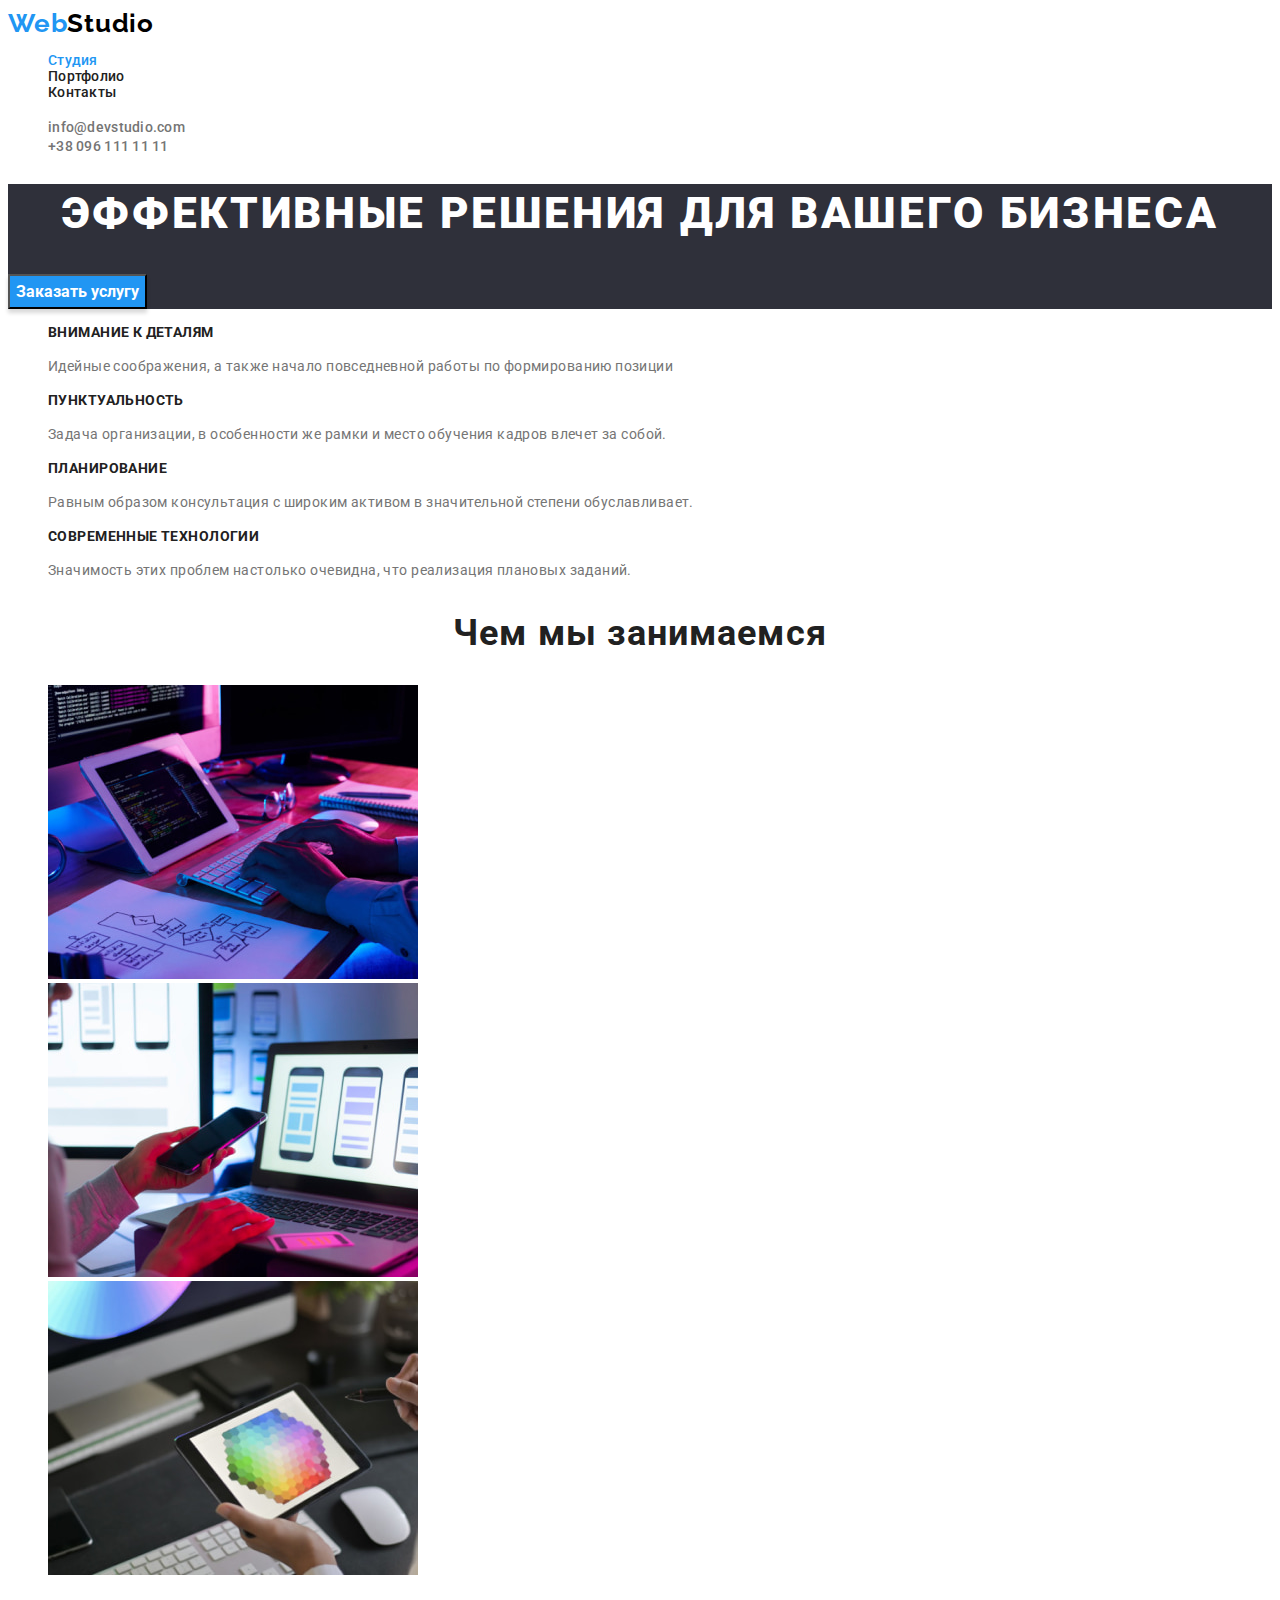
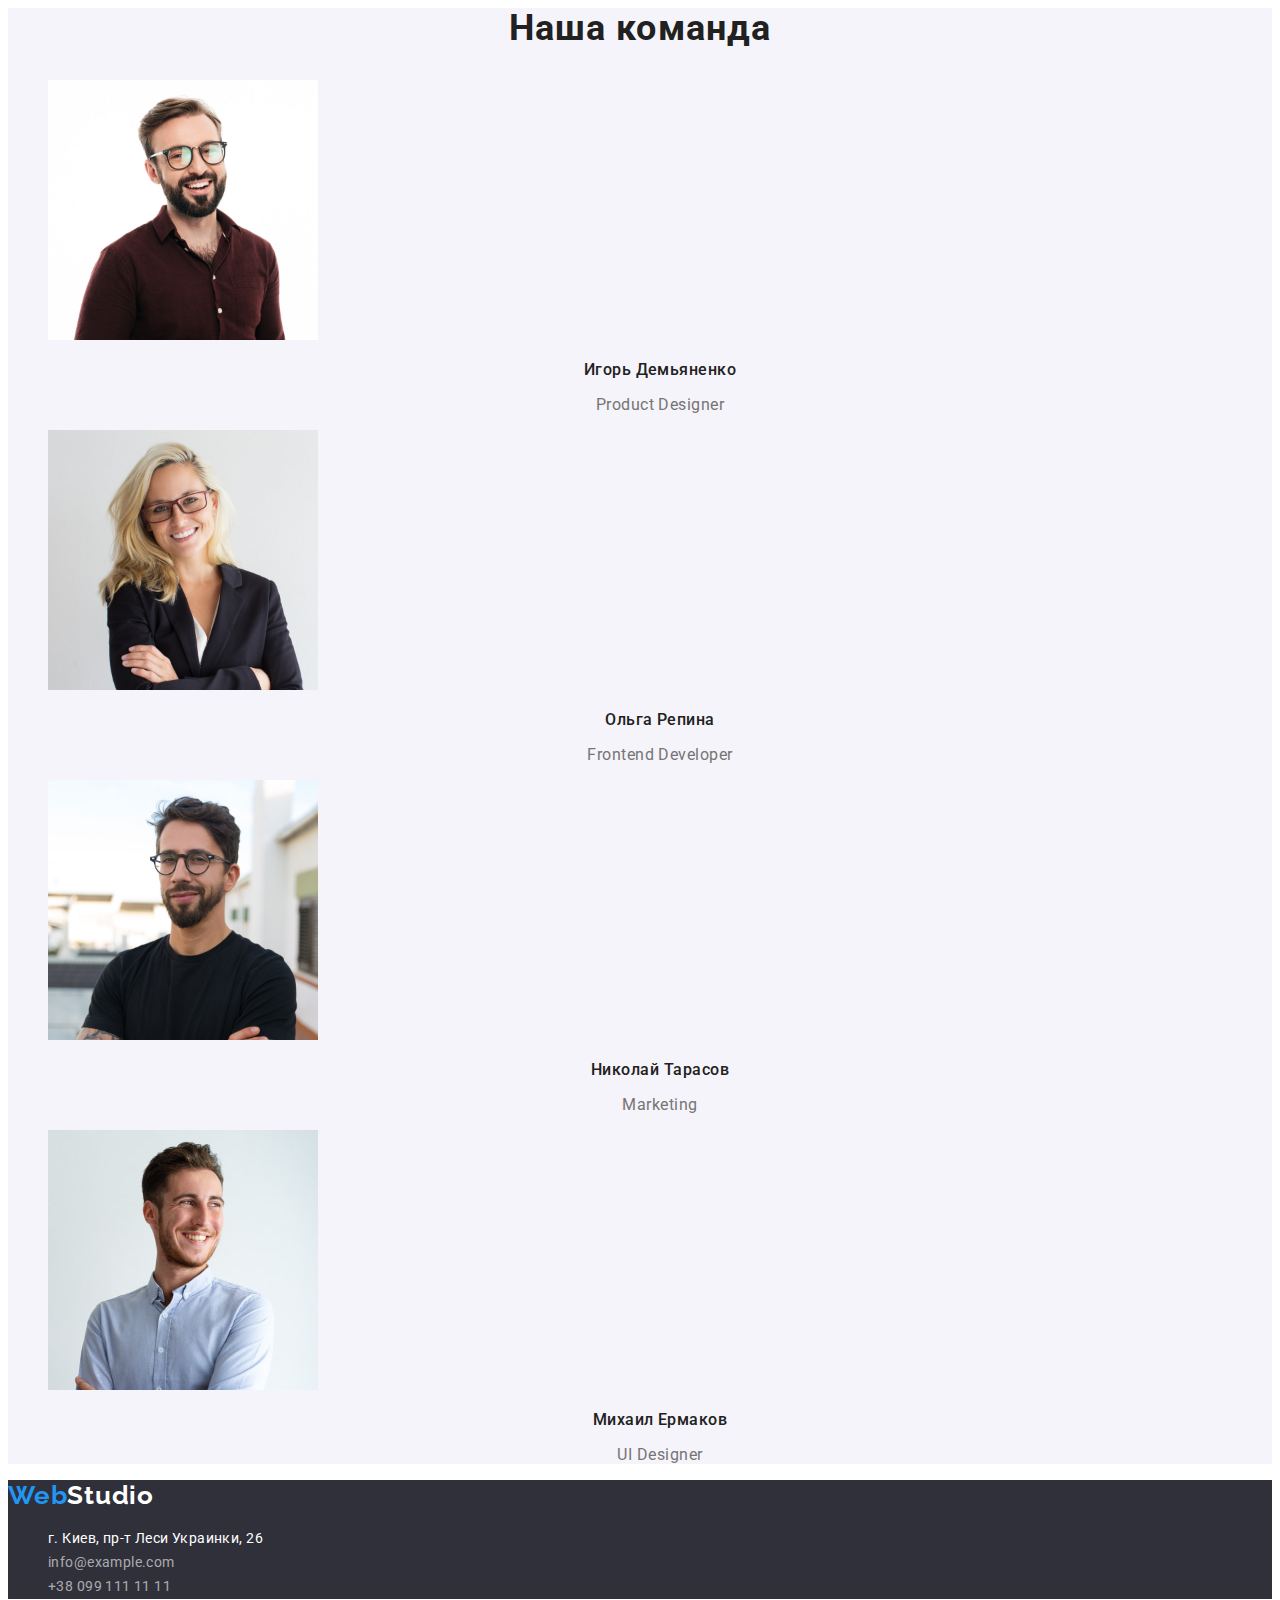
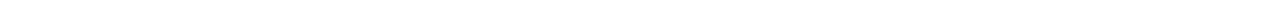
==== index.html @ 4db344bc "Initial commit" ====
<!DOCTYPE html>
<html lang="ru">
  <head>
    <meta charset="UTF-8" />
    <meta http-equiv="X-UA-Compatible" content="IE=edge" />
    <meta name="viewport" content="width=device-width, initial-scale=1.0" />
    <title>WebStudio</title>
    <link rel="stylesheet" href="./css/styles.css">
    <link rel="stylesheet" href="https://fonts.googleapis.com/css2?family=Raleway:wght@700&family=Roboto:wght@400;500;700;900&display=swap">
  </head>
  <body>
    <!--Header section-->
    <header>
      <nav>
        <a href="./index.html" class="logo"><span class="web">Web</span>Studio</a>
        <ul class="nav-list">
          <li><a href="./index.html" class="link current">Студия</a></li>
          <li><a href="./portfolio.html" class="link nav-link">Портфолио</a></li>
          <li><a href="" class="link nav-link">Контакты</a></li>
        </ul>
      </nav>
      <ul class="contacts">
        <li><a href="mailto:info@devstudio.com" class="link">info@devstudio.com</a></li>
        <li><a href="tel:+380961111111" class="link">+38 096 111 11 11</a></li>
      </ul>
    </header>
    <!--Main section-->
    <main>
      <section class="hero">
        <h1 class="title">Эффективные решения для вашего бизнеса</h1>
      <button type="button" class="btn">Заказать услугу</button>
      </section>
       <section>
        <ul class="text-list">
          <li>
            <h3 class="list-item-title">Внимание к деталям</h3>
            <p class="list-item">
              Идейные соображения, а также начало повседневной работы по
              формированию позиции
            </p>
          </li>
          <li>
            <h3 class="list-item-title">Пунктуальность</h3>
            <p class="list-item">
              Задача организации, в особенности же рамки и место обучения кадров
              влечет за собой.
            </p>
          </li>
          <li>
            <h3 class="list-item-title">Планирование</h3>
            <p class="list-item">
              Равным образом консультация с широким активом в значительной
              степени обуславливает.
            </p>
          </li>
          <li>
            <h3 class="list-item-title">Современные технологии</h3>
            <p class="list-item">
              Значимость этих проблем настолько очевидна, что реализация
              плановых заданий.
            </p>
          </li>
        </ul>
      </section>
      <!--Section work-->
      <section class="images-box">
        <h2 class="box-title">Чем мы занимаемся</h2>
        <ul class="images-list">
          <li>
            <img
              src="./images/work/img1.jpg"
              alt="верстка сайта"
              width="370"
              height="294">
          </li>
          <li>
            <img
              src="./images/work/img2.jpg"
              alt="мобильное приложение"
              width="370"
              height="294">
          </li>
          <li>
            <img
              src="./images/work/img3.jpg"
              alt="приложение для планшета"
              width="370"
              height="294">
          </li>
        </ul>
      </section>
      <!--Team section-->
      <section class="team-section">
        <h2 class="title-team-section">Наша команда</h2>
        <ul class="team-list">
          <li>
            <img
              src="./images/team/img1.jpg"
              alt="продукт дизайнер"
              width="270"
              height="260">
            <h3 class="team-title-item">Игорь Демьяненко</h3>
            <p lang="en" class="tagline">Product Designer</p>
          </li>
          <li>
            <img
              src="./images/team/img2.jpg"
              alt="фронтенд разработчик"
              width="270"
              height="260">
            <h3 class="team-title-item">Ольга Репина</h3>
            <p lang="en" class="tagline">Frontend Developer</p>
          </li>
          <li>
            <img
              src="./images/team/img3.jpg"
              alt="маркетолог"
              width="270"
              height="260">
            <h3 class="team-title-item">Николай Тарасов</h3>
            <p lang="en" class="tagline">Marketing</p>
          </li>
          <li>
            <img
              src="./images/team/img4.jpg"
              alt="дизайнер"
              width="270"
              height="260">
            <h3 class="team-title-item">Михаил Ермаков</h3>
            <p lang="en" class="tagline">UI Designer</p>
          </li>
        </ul>
      </section>
    </main>
    <!--Footer section-->
    <footer class="footer">
      <a href="./index.html" class="logo-footer"><span class="web-footer">Web</span>Studio</a>
      <address>
        <ul class="address">
          <li>
            <a
              href="https://goo.gl/maps/V2RMmT23SbGnwHyq6"
              target="_blank"
              rel="noopener noreferrer" class="address-link footer-address"
              >г. Киев, пр-т Леси Украинки, 26</a
            >
          </li>
          <li><a href="mailto:info@example.com" class="address-link">info@example.com</a></li>
          <li><a href="tel:+380991111111" class="address-link">+38 099 111 11 11</a></li>
        </ul>
      </address>
    </footer>
  </body>
</html>
---- css/styles.css ----
:root{
  /* fonts */
    --main-font--:'Roboto',sans-serif;
    --secondary-font--:'Raleway',sans-serif;
    /* color */
    --main-color--:#212121;
    --secondary-color--: #757575;
    --accent-color--:#2196F3;
    --white-color--:#FFFFFF;
    /* background color */
    --main-bcg-color--: #FFFFFF;
    --lightgrey-bcg-color--:#F5F4FA;
    --darkgrey-bcg-color--: #2F303A;
}
body{
    font-family: var(--main-font--);
    color:var(--main-color--) ;
    background-color:var(--main-bcg-color--);
}
.logo{
    font-family:var(--secondary-font--);
    font-weight: 700;
    font-size: 26px;
    line-height: 1.19;
    letter-spacing: 0.03em;
    color: #000000;
    text-decoration: none;

}
.web{
    color: var(--accent-color--);
}
.nav-list{
font-weight: 500;
font-size: 14px;
line-height: 1.14;
letter-spacing: 0.02em;
list-style: none;
text-decoration: none;
}
.current{
    color: var(--accent-color--);
}
.nav-link{
    color: var(--main-color--);
}
.link:hover,
.link:focus{
    color:var(--accent-color--) ;
}
.link{
    text-decoration:none ;
}
.contacts a{
font-weight: 500;
font-size: 14px;
line-height:1.14;
letter-spacing: 0.02em;
color: var(--secondary-color--);
text-decoration: none;
}
.contacts{
    list-style:none;}
.contacts:hover,
.contacts:focus{
    color:var(--accent-color--);
}
.hero{
    background-color:var(--darkgrey-bcg-color--);
    color: var(--white-color--);
}
.title{
font-weight: 900;
font-size: 44px;
line-height:1.36;
letter-spacing: 0.06em;
text-align: center;
text-transform: uppercase;
}
.btn{
background:var(--accent-color--);
box-shadow: 0px 4px 4px rgba(0, 0, 0, 0.15);
font-weight: 700;
font-size: 16px;
line-height: 1.87;
color: var(--white-color--);
cursor: pointer;
font-family: inherit;
}
.btn:hover,
.btn:focus{
background:#188CE8;
}
.text-list{
    list-style:none ;
}
.list-item-title{
font-weight: 700;
font-size: 14px;
line-height:1.14;
letter-spacing: 0.03em;
text-transform: uppercase;
}
.list-item{
font-size: 14px;
line-height:1.71;
letter-spacing: 0.03em;
color: var(--secondary-color--);
}
.box-title{
font-weight: 700;
font-size: 36px;
line-height:1.16;
text-align: center;
letter-spacing: 0.03em;
}
.images-list{
list-style: none;
}
.team-section{
    background-color:var(--lightgrey-bcg-color--);
}
.title-team-section{
    font-weight: 700;
    font-size: 36px;
    line-height:1.16;
    text-align: center;
    letter-spacing: 0.03em;
}
.team-list{
    list-style:none ;
}
.team-title-item{
 font-weight: 500;
font-size: 16px;
line-height: 1.19;
text-align: center;
letter-spacing: 0.03em;
}
.tagline{
font-size: 16px;
line-height:1.19;
text-align: center;
letter-spacing:0.03em;
color:var(--secondary-color--);
}
.footer{
background-color:var(--darkgrey-bcg-color--);
}
.logo-footer{
    font-family:var(--secondary-font--);
    font-weight: 700;
    font-size: 26px;
    line-height:1.19;
    letter-spacing: 0.03em;
    color: var(--white-color--);
    text-decoration: none;
}
.web-footer{
    color: var(--accent-color--);
}
.address{
    list-style:none ;
}
.address-link.footer-address{
color: var(--white-color--);
}
.address-link{
font-size: 14px;
line-height: 1.71;
letter-spacing: 0.03em;
color: rgba(255, 255, 255, 0.6);
text-decoration: none;
font-style: normal;
}
.address-link:hover,
.address-link:focus{
    color:var(--white-color--);
}
.btn-list{
list-style: none;
}
.btn-item{
 background: #F5F4FA;
 cursor: pointer; 
 font-weight: 500;
 font-size: 16px;
 line-height: 1.62;
 letter-spacing: 0.03em;
 font-family: inherit;
}
.btn-current{
color:var(--white-color--);
background-color:var(--accent-color--);
}
.btn-item:hover,
.btn-item:focus{
background: var(--accent-color--);
color: var(--white-color--);
}
.portfolio-list-item{
font-weight: 700;
font-size: 18px;
line-height:2;
letter-spacing: 0.06em;
color:var(--main-color--);
}
.desc{
font-size: 16px;
line-height: 1.87;
letter-spacing: 0.03em;
color: var(--secondary-color--);
}
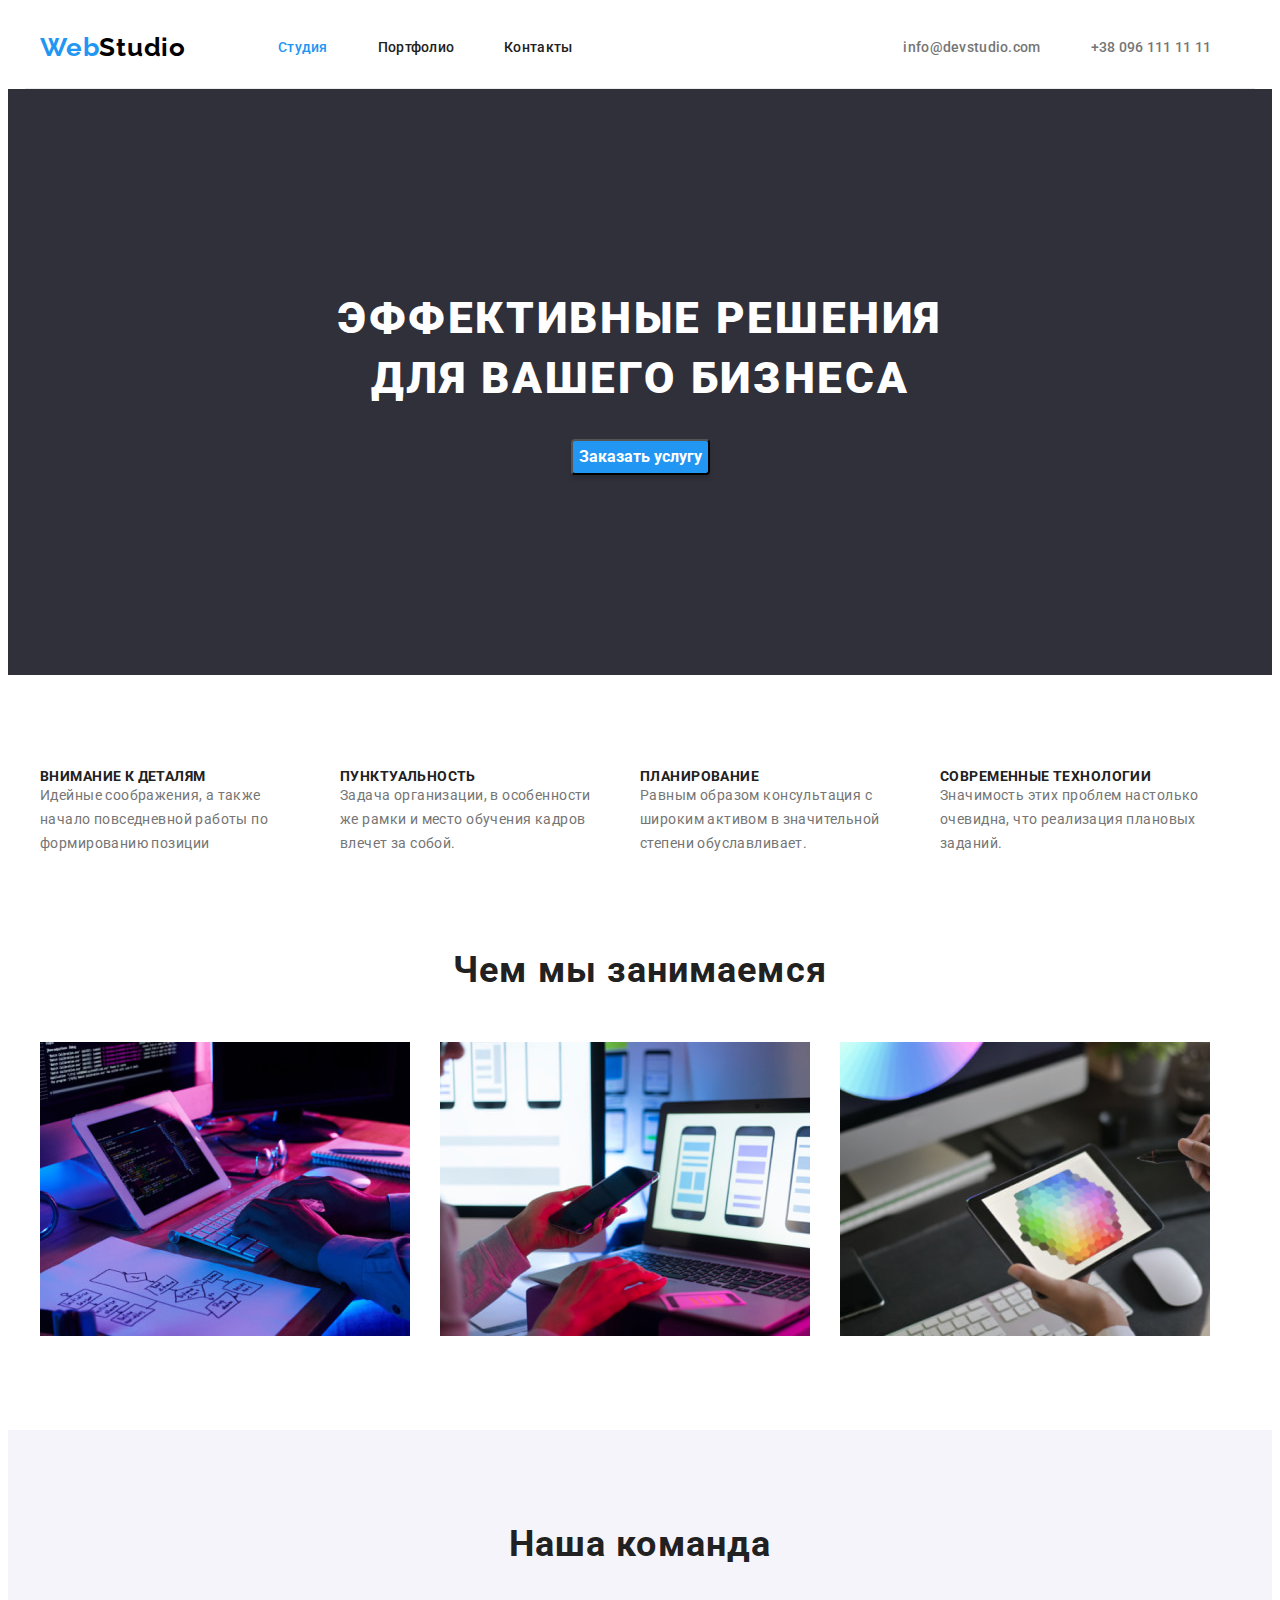
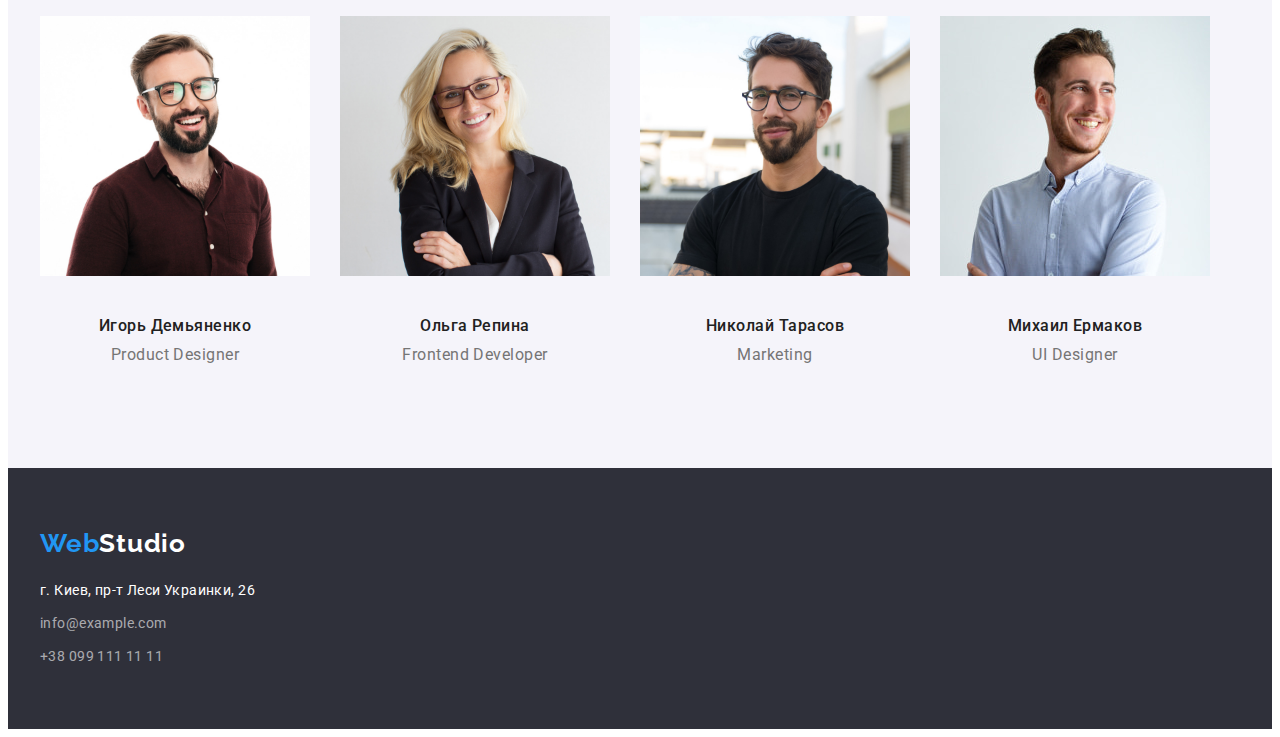
==== commit c5f6223d: "init" ====
--- a/index.html
+++ b/index.html
@@ -5,13 +5,15 @@
     <meta http-equiv="X-UA-Compatible" content="IE=edge" />
     <meta name="viewport" content="width=device-width, initial-scale=1.0" />
     <title>WebStudio</title>
+    <link rel="stylesheet" href="https://fonts.googleapis.com/css2?family=Raleway:wght@700&family=Roboto:wght@400;500;700;900&display=swap">
+    <link rel="stylesheet" href="https://cdnjs.cloudflare.com/ajax/libs/modern-normalize/1.1.0/modern-normalize.min.css" integrity="sha512-wpPYUAdjBVSE4KJnH1VR1HeZfpl1ub8YT/NKx4PuQ5NmX2tKuGu6U/JRp5y+Y8XG2tV+wKQpNHVUX03MfMFn9Q==" crossorigin="anonymous" referrerpolicy="no-referrer" />
     <link rel="stylesheet" href="./css/styles.css">
-    <link rel="stylesheet" href="https://fonts.googleapis.com/css2?family=Raleway:wght@700&family=Roboto:wght@400;500;700;900&display=swap">
   </head>
   <body>
     <!--Header section-->
     <header>
-      <nav>
+      <div class="container header">
+      <nav class="header-nav">
         <a href="./index.html" class="logo"><span class="web">Web</span>Studio</a>
         <ul class="nav-list">
           <li><a href="./index.html" class="link current">Студия</a></li>
@@ -20,17 +22,21 @@
         </ul>
       </nav>
       <ul class="contacts">
-        <li><a href="mailto:info@devstudio.com" class="link">info@devstudio.com</a></li>
-        <li><a href="tel:+380961111111" class="link">+38 096 111 11 11</a></li>
+        <li class="contacts-item"><a href="mailto:info@devstudio.com" class="link">info@devstudio.com</a></li>
+        <li class="contacts-item"><a href="tel:+380961111111" class="link">+38 096 111 11 11</a></li>
       </ul>
+    </div>
     </header>
     <!--Main section-->
     <main>
-      <section class="hero">
+      <section class="hero section">
+        <div class="container">
         <h1 class="title">Эффективные решения для вашего бизнеса</h1>
       <button type="button" class="btn">Заказать услугу</button>
+    </div>
       </section>
        <section>
+        <div class="container">
         <ul class="text-list">
           <li>
             <h3 class="list-item-title">Внимание к деталям</h3>
@@ -61,9 +67,11 @@
             </p>
           </li>
         </ul>
+      </div>
       </section>
       <!--Section work-->
-      <section class="images-box">
+      <section class="images-box section">
+        <div class="container">
         <h2 class="box-title">Чем мы занимаемся</h2>
         <ul class="images-list">
           <li>
@@ -88,9 +96,11 @@
               height="294">
           </li>
         </ul>
+      </div>
       </section>
       <!--Team section-->
-      <section class="team-section">
+      <section class="team-section section">
+        <div class="container">
         <h2 class="title-team-section">Наша команда</h2>
         <ul class="team-list">
           <li>
@@ -99,8 +109,10 @@
               alt="продукт дизайнер"
               width="270"
               height="260">
+              <div class="visit-card">
             <h3 class="team-title-item">Игорь Демьяненко</h3>
             <p lang="en" class="tagline">Product Designer</p>
+          </div>
           </li>
           <li>
             <img
@@ -108,8 +120,10 @@
               alt="фронтенд разработчик"
               width="270"
               height="260">
+              <div class="visit-card">
             <h3 class="team-title-item">Ольга Репина</h3>
             <p lang="en" class="tagline">Frontend Developer</p>
+          </div>
           </li>
           <li>
             <img
@@ -117,8 +131,10 @@
               alt="маркетолог"
               width="270"
               height="260">
+              <div class="visit-card">
             <h3 class="team-title-item">Николай Тарасов</h3>
             <p lang="en" class="tagline">Marketing</p>
+          </div>
           </li>
           <li>
             <img
@@ -126,18 +142,22 @@
               alt="дизайнер"
               width="270"
               height="260">
+              <div class="visit-card">
             <h3 class="team-title-item">Михаил Ермаков</h3>
             <p lang="en" class="tagline">UI Designer</p>
+          </div>
           </li>
         </ul>
+      </div>
       </section>
     </main>
     <!--Footer section-->
     <footer class="footer">
+      <div class="container">
       <a href="./index.html" class="logo-footer"><span class="web-footer">Web</span>Studio</a>
       <address>
         <ul class="address">
-          <li>
+          <li class="address-list-item">
             <a
               href="https://goo.gl/maps/V2RMmT23SbGnwHyq6"
               target="_blank"
@@ -145,10 +165,11 @@
               >г. Киев, пр-т Леси Украинки, 26</a
             >
           </li>
-          <li><a href="mailto:info@example.com" class="address-link">info@example.com</a></li>
-          <li><a href="tel:+380991111111" class="address-link">+38 099 111 11 11</a></li>
+          <li class="address-list-item"><a href="mailto:info@example.com" class="address-link">info@example.com</a></li>
+          <li class="address-list-item"><a href="tel:+380991111111" class="address-link">+38 099 111 11 11</a></li>
         </ul>
       </address>
+    </div>
     </footer>
   </body>
 </html>
--- a/css/styles.css
+++ b/css/styles.css
@@ -17,7 +17,46 @@
     color:var(--main-color--) ;
     background-color:var(--main-bcg-color--);
 }
+h1,h2,h3,h4,h5,h6,p{
+    margin: 0;
+    padding: 0;
+}
+ul{
+    list-style:none ;
+    padding: 0;
+    margin: 0;
+}
+.section{
+    padding-top: 94px;
+    padding-bottom: 94px;
+}
+.team-section{
+    padding-top: 0;
+}
+img{
+    display: block;
+}
+.container{
+    width: 1200px;
+    padding-left: 15px;
+    padding-right: 15px;
+    margin-left: auto;
+    margin-right: auto;
+    align-items: center;
+}
+.header{
+    display: flex;
+    align-items: center;
+    border-bottom: 1px solid #ECECEC;
+}
+.header-nav{
+    display: flex;
+}
 .logo{
+    width:145px;
+    padding-top:24px;
+    padding-bottom:25px;
+    margin-right: 93px;
     font-family:var(--secondary-font--);
     font-weight: 700;
     font-size: 26px;
@@ -31,6 +70,9 @@
     color: var(--accent-color--);
 }
 .nav-list{
+display: flex;
+margin-right: 331px;
+gap: 50px;
 font-weight: 500;
 font-size: 14px;
 line-height: 1.14;
@@ -49,7 +91,10 @@
     color:var(--accent-color--) ;
 }
 .link{
-    text-decoration:none ;
+display: block;
+padding-top: 32px;
+padding-bottom: 32px;
+text-decoration:none ;
 }
 .contacts a{
 font-weight: 500;
@@ -60,16 +105,26 @@
 text-decoration: none;
 }
 .contacts{
-    list-style:none;}
+display:flex;
+gap: 50px;
+list-style:none;}
 .contacts:hover,
 .contacts:focus{
     color:var(--accent-color--);
 }
+
 .hero{
+    display: flex;
+    align-items: center;
+    padding-top: 200px;
+    padding-bottom:200px;
     background-color:var(--darkgrey-bcg-color--);
     color: var(--white-color--);
 }
 .title{
+ margin: auto;
+ margin-bottom: 30px;
+width: 696px;
 font-weight: 900;
 font-size: 44px;
 line-height:1.36;
@@ -78,6 +133,9 @@
 text-transform: uppercase;
 }
 .btn{
+display: block;
+ margin: auto;
+ border-radius: 4px;
 background:var(--accent-color--);
 box-shadow: 0px 4px 4px rgba(0, 0, 0, 0.15);
 font-weight: 700;
@@ -92,7 +150,11 @@
 background:#188CE8;
 }
 .text-list{
-    list-style:none ;
+display:flex;
+flex-wrap: wrap;
+padding-top: 94px;
+gap: 30px;
+list-style:none ; 
 }
 .list-item-title{
 font-weight: 700;
@@ -102,25 +164,39 @@
 text-transform: uppercase;
 }
 .list-item{
+width: 270px;
 font-size: 14px;
 line-height:1.71;
 letter-spacing: 0.03em;
 color: var(--secondary-color--);
 }
+.images-box{
+display: flex;
+align-items: center;  
+}
 .box-title{
+margin: auto;
 font-weight: 700;
 font-size: 36px;
 line-height:1.16;
+letter-spacing: 0.03em;
 text-align: center;
-letter-spacing: 0.03em;
 }
 .images-list{
+display: flex;
+max-width: 370px;
+gap: 30px;
+margin-top: 50px;
 list-style: none;
 }
 .team-section{
+    display: flex;
+    align-items: center;
     background-color:var(--lightgrey-bcg-color--);
-}
+   }
 .title-team-section{
+    padding-top:94px;
+    margin-bottom: 50px;
     font-weight: 700;
     font-size: 36px;
     line-height:1.16;
@@ -128,7 +204,14 @@
     letter-spacing: 0.03em;
 }
 .team-list{
+    display: flex;
+    gap:30px;
     list-style:none ;
+
+}
+.visit-card{
+    margin-top: 30px;
+    padding: 10px;
 }
 .team-title-item{
  font-weight: 500;
@@ -138,6 +221,7 @@
 letter-spacing: 0.03em;
 }
 .tagline{
+padding-top:10px;
 font-size: 16px;
 line-height:1.19;
 text-align: center;
@@ -146,8 +230,13 @@
 }
 .footer{
 background-color:var(--darkgrey-bcg-color--);
+padding-top: 60px;
+padding-bottom: 60px;
 }
 .logo-footer{
+    width: 145px;
+    display: block;
+    margin-bottom: 20px;
     font-family:var(--secondary-font--);
     font-weight: 700;
     font-size: 26px;
@@ -165,6 +254,12 @@
 .address-link.footer-address{
 color: var(--white-color--);
 }
+.address-list-item{
+    margin-bottom: 9px;
+}
+.address-list-item:last-child{
+    margin-bottom: 0;
+}
 .address-link{
 font-size: 14px;
 line-height: 1.71;
@@ -178,9 +273,19 @@
     color:var(--white-color--);
 }
 .btn-list{
+display:flex;
+justify-content: center;
+margin-bottom: 50px;
 list-style: none;
 }
+.btn-list-item{
+margin-right: 8px;
+}
+.btn-list-item:last-child{
+    margin-right: 0;
+}
 .btn-item{
+border-radius: 4px;   
  background: #F5F4FA;
  cursor: pointer; 
  font-weight: 500;
@@ -198,6 +303,14 @@
 background: var(--accent-color--);
 color: var(--white-color--);
 }
+.images-list-portfolio{
+    display: flex;
+    padding: 0;
+    margin: 0;
+    flex-wrap: wrap;
+    gap:30px;
+    flex-basis: calc((100% - 30px* 2 / 3));
+}
 .portfolio-list-item{
 font-weight: 700;
 font-size: 18px;
@@ -205,6 +318,14 @@
 letter-spacing: 0.06em;
 color:var(--main-color--);
 }
+.portfolio-text{
+    padding-top:20px ;
+    padding-right: 24px;
+    padding-bottom: 20px;
+    padding-left: 24px;
+    border:  1px solid #EEEEEE;
+    border-top: none;
+}
 .desc{
 font-size: 16px;
 line-height: 1.87;
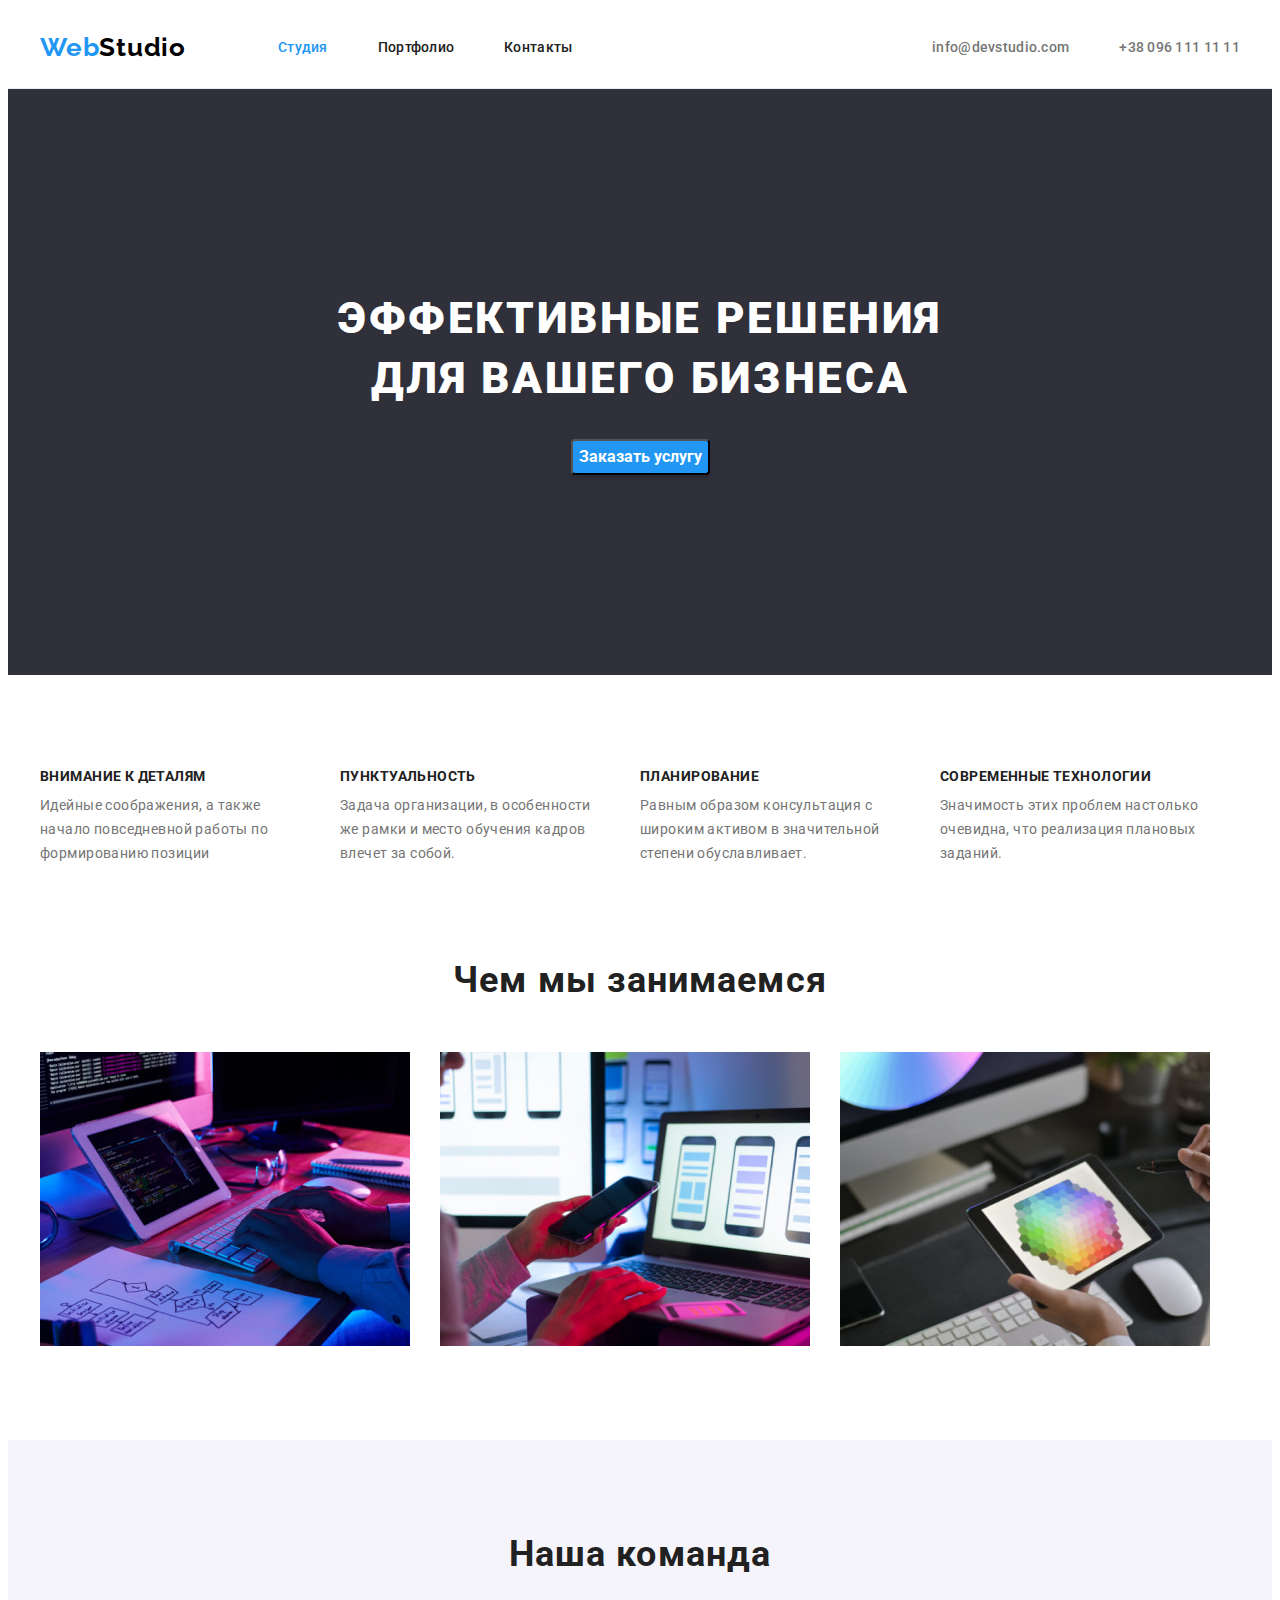
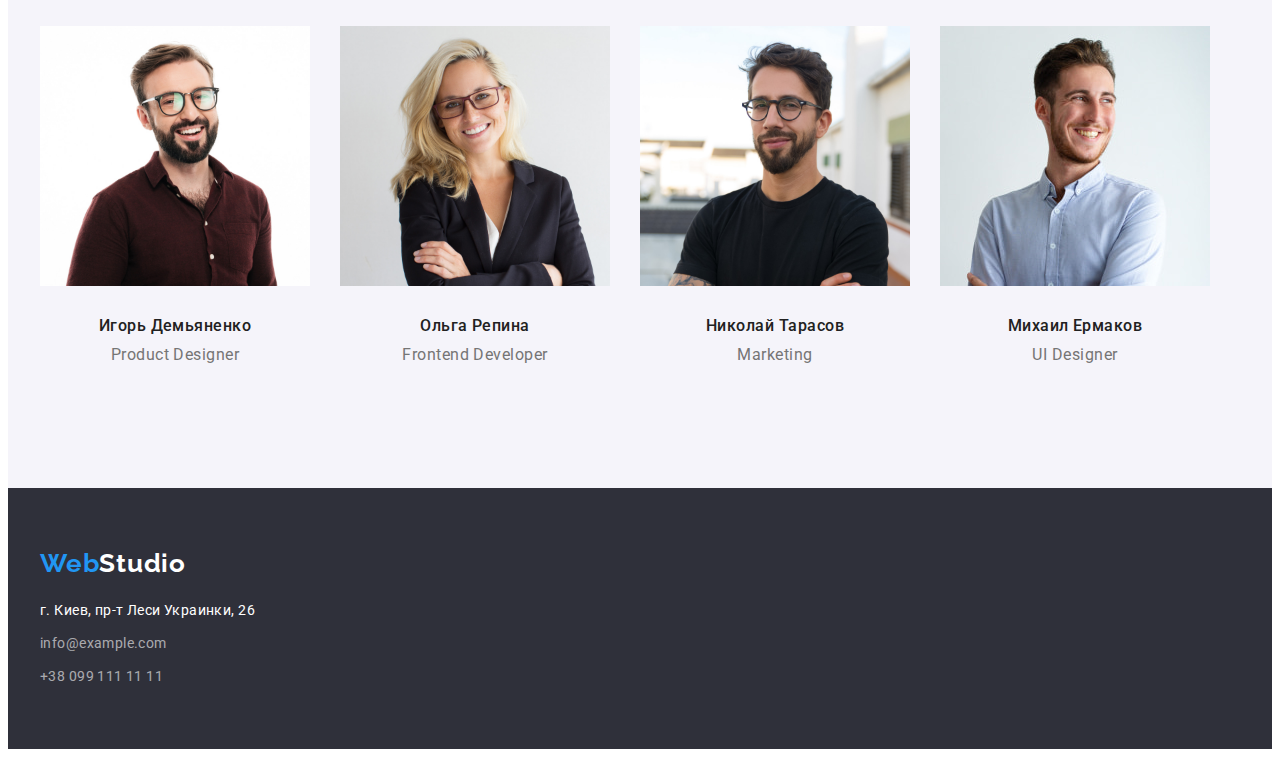
==== commit 1456acc8: "init" ====
--- a/index.html
+++ b/index.html
@@ -35,31 +35,31 @@
       <button type="button" class="btn">Заказать услугу</button>
     </div>
       </section>
-       <section>
+       <section class="section">
         <div class="container">
         <ul class="text-list">
-          <li>
+          <li class="text-list-item">
             <h3 class="list-item-title">Внимание к деталям</h3>
             <p class="list-item">
               Идейные соображения, а также начало повседневной работы по
               формированию позиции
             </p>
           </li>
-          <li>
+          <li class="text-list-item">
             <h3 class="list-item-title">Пунктуальность</h3>
             <p class="list-item">
               Задача организации, в особенности же рамки и место обучения кадров
               влечет за собой.
             </p>
           </li>
-          <li>
+          <li class="text-list-item">
             <h3 class="list-item-title">Планирование</h3>
             <p class="list-item">
               Равным образом консультация с широким активом в значительной
               степени обуславливает.
             </p>
           </li>
-          <li>
+          <li class="text-list-item">
             <h3 class="list-item-title">Современные технологии</h3>
             <p class="list-item">
               Значимость этих проблем настолько очевидна, что реализация
@@ -74,21 +74,21 @@
         <div class="container">
         <h2 class="box-title">Чем мы занимаемся</h2>
         <ul class="images-list">
-          <li>
+          <li class="images-box-item">
             <img
               src="./images/work/img1.jpg"
               alt="верстка сайта"
               width="370"
               height="294">
           </li>
-          <li>
+          <li class="images-box-item">
             <img
               src="./images/work/img2.jpg"
               alt="мобильное приложение"
               width="370"
               height="294">
           </li>
-          <li>
+          <li class="images-box-item">
             <img
               src="./images/work/img3.jpg"
               alt="приложение для планшета"
--- a/css/styles.css
+++ b/css/styles.css
@@ -30,7 +30,7 @@
     padding-top: 94px;
     padding-bottom: 94px;
 }
-.team-section{
+.images-box{
     padding-top: 0;
 }
 img{
@@ -44,13 +44,16 @@
     margin-right: auto;
     align-items: center;
 }
+header{
+    border-bottom: 1px solid #ECECEC;
+}
 .header{
     display: flex;
     align-items: center;
-    border-bottom: 1px solid #ECECEC;
 }
 .header-nav{
     display: flex;
+    margin-right: auto;
 }
 .logo{
     width:145px;
@@ -71,7 +74,6 @@
 }
 .nav-list{
 display: flex;
-margin-right: 331px;
 gap: 50px;
 font-weight: 500;
 font-size: 14px;
@@ -152,11 +154,14 @@
 .text-list{
 display:flex;
 flex-wrap: wrap;
-padding-top: 94px;
 gap: 30px;
 list-style:none ; 
 }
+.text-list-item{
+    width: 270px;
+}
 .list-item-title{
+margin-bottom: 10px;
 font-weight: 700;
 font-size: 14px;
 line-height:1.14;
@@ -164,7 +169,6 @@
 text-transform: uppercase;
 }
 .list-item{
-width: 270px;
 font-size: 14px;
 line-height:1.71;
 letter-spacing: 0.03em;
@@ -184,10 +188,12 @@
 }
 .images-list{
 display: flex;
-max-width: 370px;
 gap: 30px;
 margin-top: 50px;
 list-style: none;
+}
+.images-box-item{
+    max-width: 370px;
 }
 .team-section{
     display: flex;
@@ -195,7 +201,6 @@
     background-color:var(--lightgrey-bcg-color--);
    }
 .title-team-section{
-    padding-top:94px;
     margin-bottom: 50px;
     font-weight: 700;
     font-size: 36px;
@@ -209,9 +214,10 @@
     list-style:none ;
 
 }
-.visit-card{
-    margin-top: 30px;
-    padding: 10px;
+.visit-card{padding-top: 30px;
+    padding-right: 10px;
+    padding-bottom: 30px;
+    padding-left: 10px;
 }
 .team-title-item{
  font-weight: 500;
@@ -221,7 +227,7 @@
 letter-spacing: 0.03em;
 }
 .tagline{
-padding-top:10px;
+margin-top:10px;
 font-size: 16px;
 line-height:1.19;
 text-align: center;
@@ -234,8 +240,7 @@
 padding-bottom: 60px;
 }
 .logo-footer{
-    width: 145px;
-    display: block;
+    display:inline-block;
     margin-bottom: 20px;
     font-family:var(--secondary-font--);
     font-weight: 700;
@@ -285,6 +290,10 @@
     margin-right: 0;
 }
 .btn-item{
+padding-top:6px;
+padding-right:22px ;
+padding-bottom:6px ;
+padding-left: 22px;
 border-radius: 4px;   
  background: #F5F4FA;
  cursor: pointer; 
@@ -311,7 +320,11 @@
     gap:30px;
     flex-basis: calc((100% - 30px* 2 / 3));
 }
+.link-portfolio{
+text-decoration: none;
+}
 .portfolio-list-item{
+margin-bottom: 4px;
 font-weight: 700;
 font-size: 18px;
 line-height:2;
